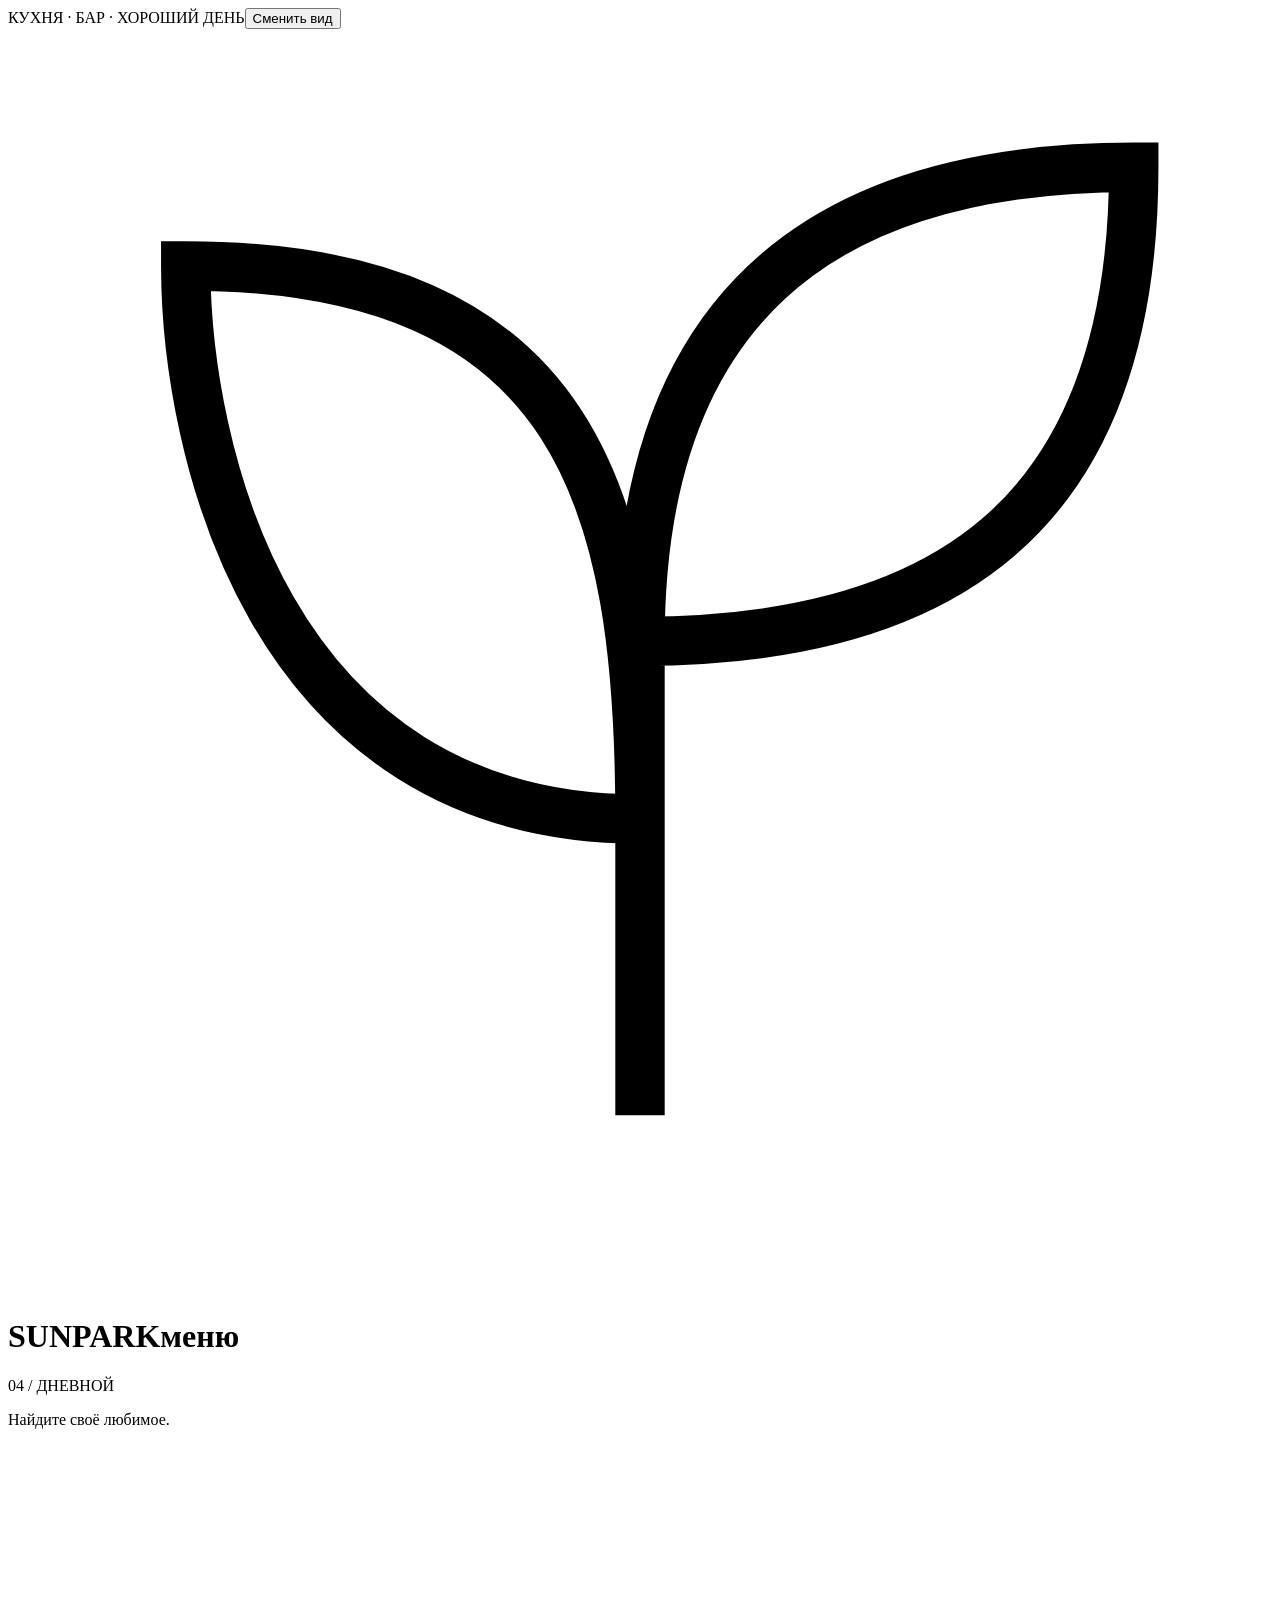
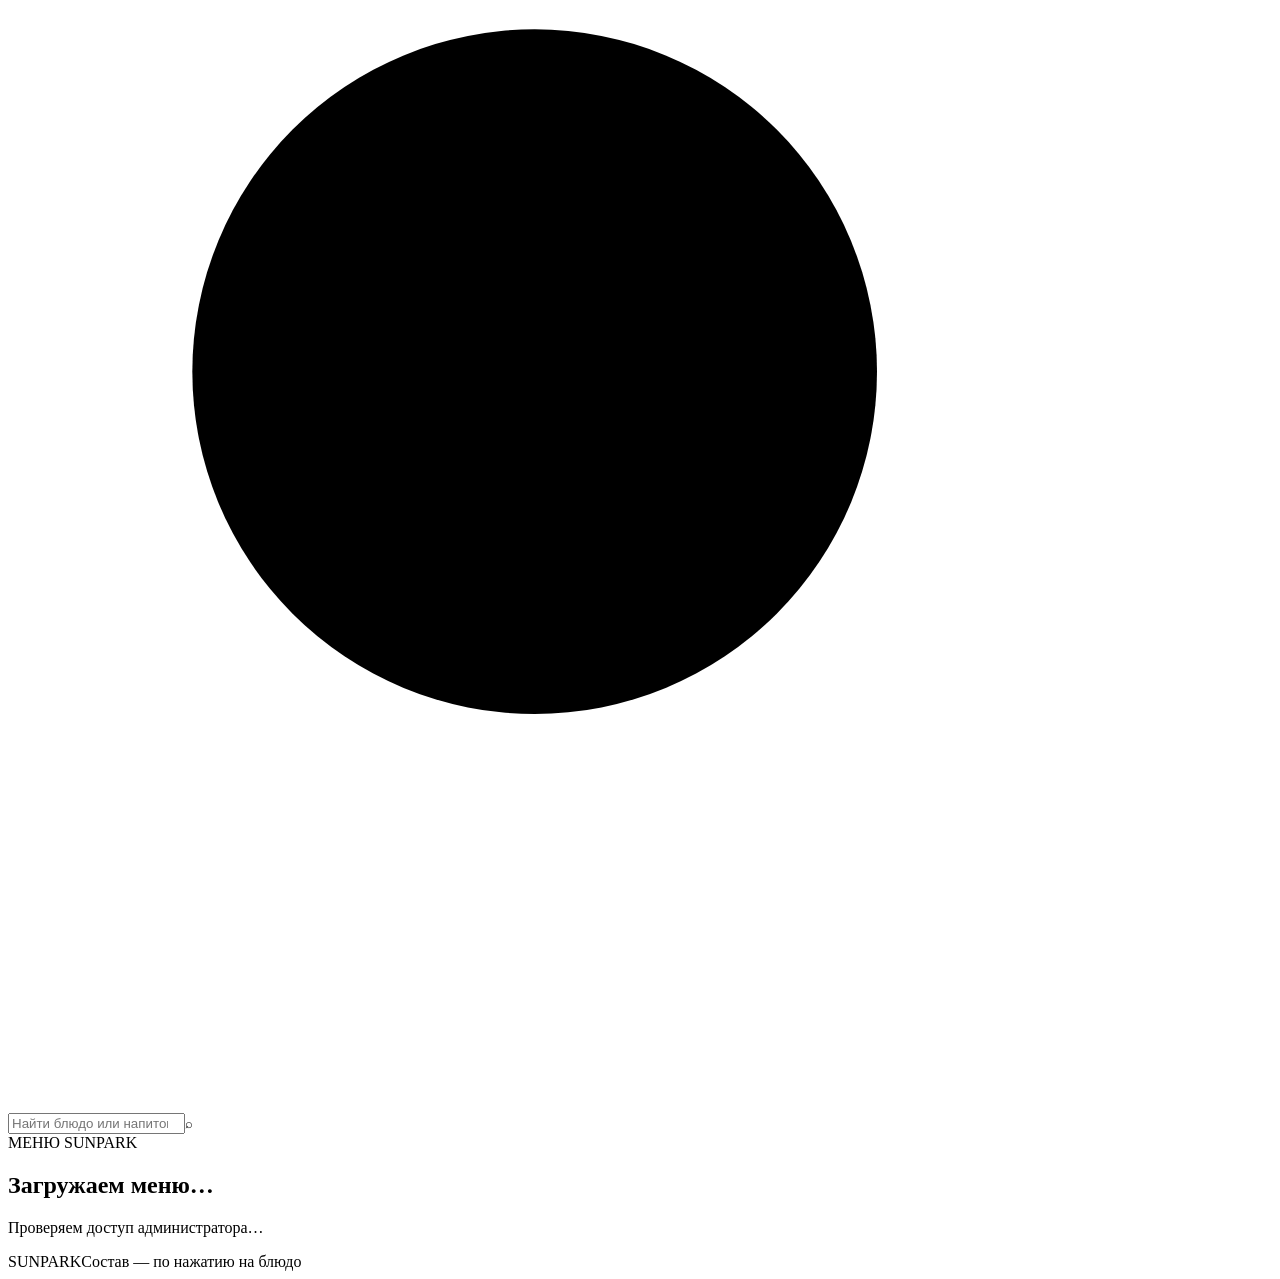
==== ui/menu_preview/index.html @ b5993f20 "Add five admin-only menu previews with Rich HTML and signed Mini Apps" ====
<!doctype html>
<html lang="ru">
<head>
  <meta charset="utf-8">
  <meta name="viewport" content="width=device-width,initial-scale=1,viewport-fit=cover">
  <meta name="color-scheme" content="light dark">
  <title>SUNPARK · Меню</title>
  <link rel="stylesheet" href="/menu-preview.css">
  <script src="https://telegram.org/js/telegram-web-app.js"></script>
  <script src="/menu-preview.js" defer></script>
</head>
<body>
  <div class="app">
    <header class="masthead">
      <div class="topline"><span class="eyebrow">КУХНЯ · БАР · ХОРОШИЙ ДЕНЬ</span><button id="theme-switch" class="theme-switch" aria-label="Сменить вариант оформления">Сменить вид</button></div>
      <div class="brand"><svg class="brand-symbol" viewBox="0 0 64 64" aria-hidden="true"><path d="M32 55V29M32 40C13 40 9 21 9 12c20 0 23 12 23 28Zm0-9C32 11 45 7 57 7c0 18-10 24-25 24Z" fill="none" stroke="currentColor" stroke-width="2.5"/></svg><h1>SUNPARK<span>меню</span></h1><span class="edition" id="edition">04 / ДНЕВНОЙ</span></div>
      <p class="intro" id="intro">Найдите своё любимое.</p>
      <label class="search"><svg viewBox="0 0 24 24" aria-hidden="true"><circle cx="10" cy="10" r="6.5"/><path d="m15 15 5 5"/></svg><input id="search" type="search" placeholder="Найти блюдо или напиток" autocomplete="off" aria-label="Поиск по меню"><kbd>⌕</kbd></label>
    </header>
    <nav id="groups" class="groups" aria-label="Части меню"></nav>
    <main>
      <nav id="categories" class="categories" aria-label="Разделы меню"></nav>
      <div class="section-heading"><div><span class="eyebrow" id="section-kicker">МЕНЮ SUNPARK</span><h2 id="section-title">Загружаем меню…</h2></div><span id="item-count" class="count"></span></div>
      <div id="status" class="status" role="status" aria-live="polite">Проверяем доступ администратора…</div>
      <div id="items" class="items"></div>
      <p id="category-footer" class="category-footer"></p>
    </main>
    <footer class="page-footer"><span>SUNPARK</span><span>Состав — по нажатию на блюдо</span></footer>
  </div>
  <dialog id="dish-dialog" aria-labelledby="dish-name">
    <button id="close-dialog" class="close-dialog" aria-label="Закрыть состав">×</button>
    <div class="sheet-handle" aria-hidden="true"></div>
    <span class="eyebrow" id="dish-section"></span>
    <h2 id="dish-name"></h2>
    <p class="dish-price" id="dish-price"></p>
    <div class="detail-rule"></div>
    <h3>Состав и подача</h3>
    <p id="dish-description" class="dish-description"></p>
    <p id="dish-footer" class="dish-footer"></p>
    <button id="back-to-menu" class="back-to-menu">Вернуться к меню</button>
  </dialog>
</body>
</html>
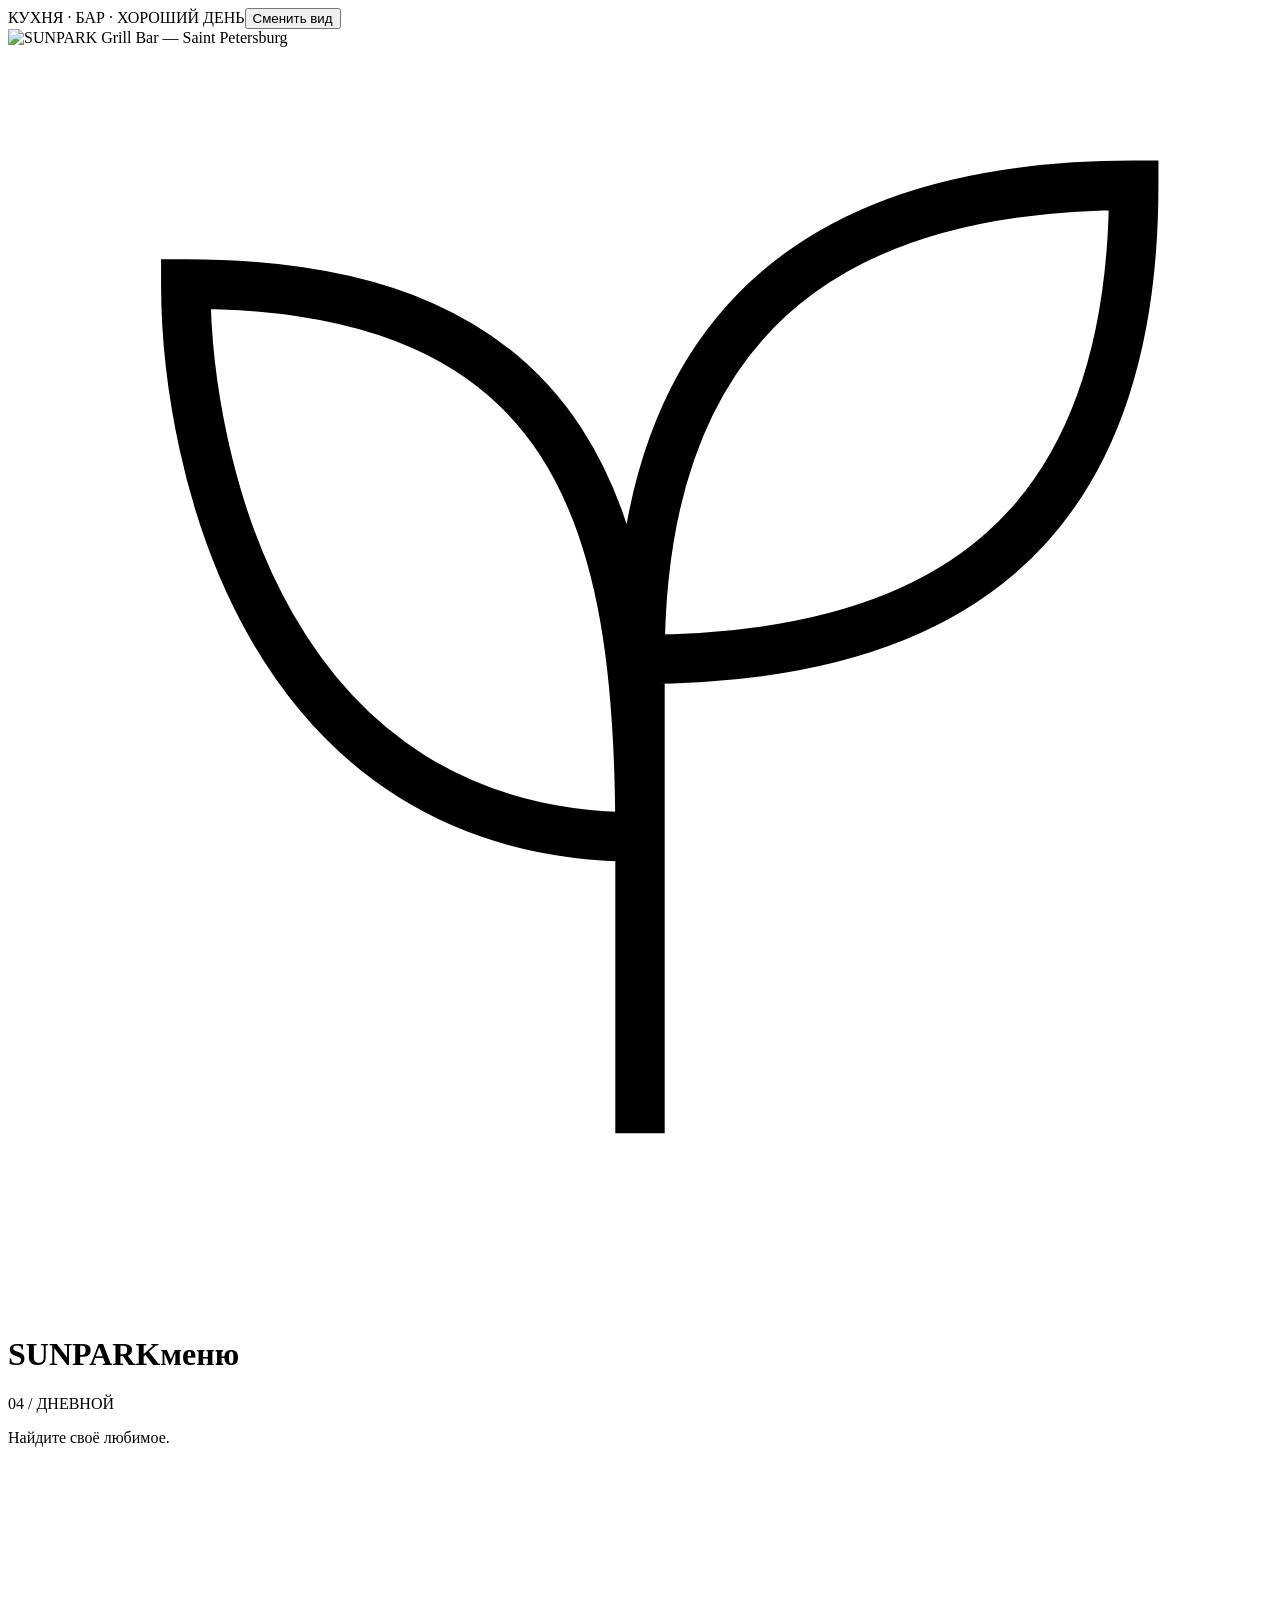
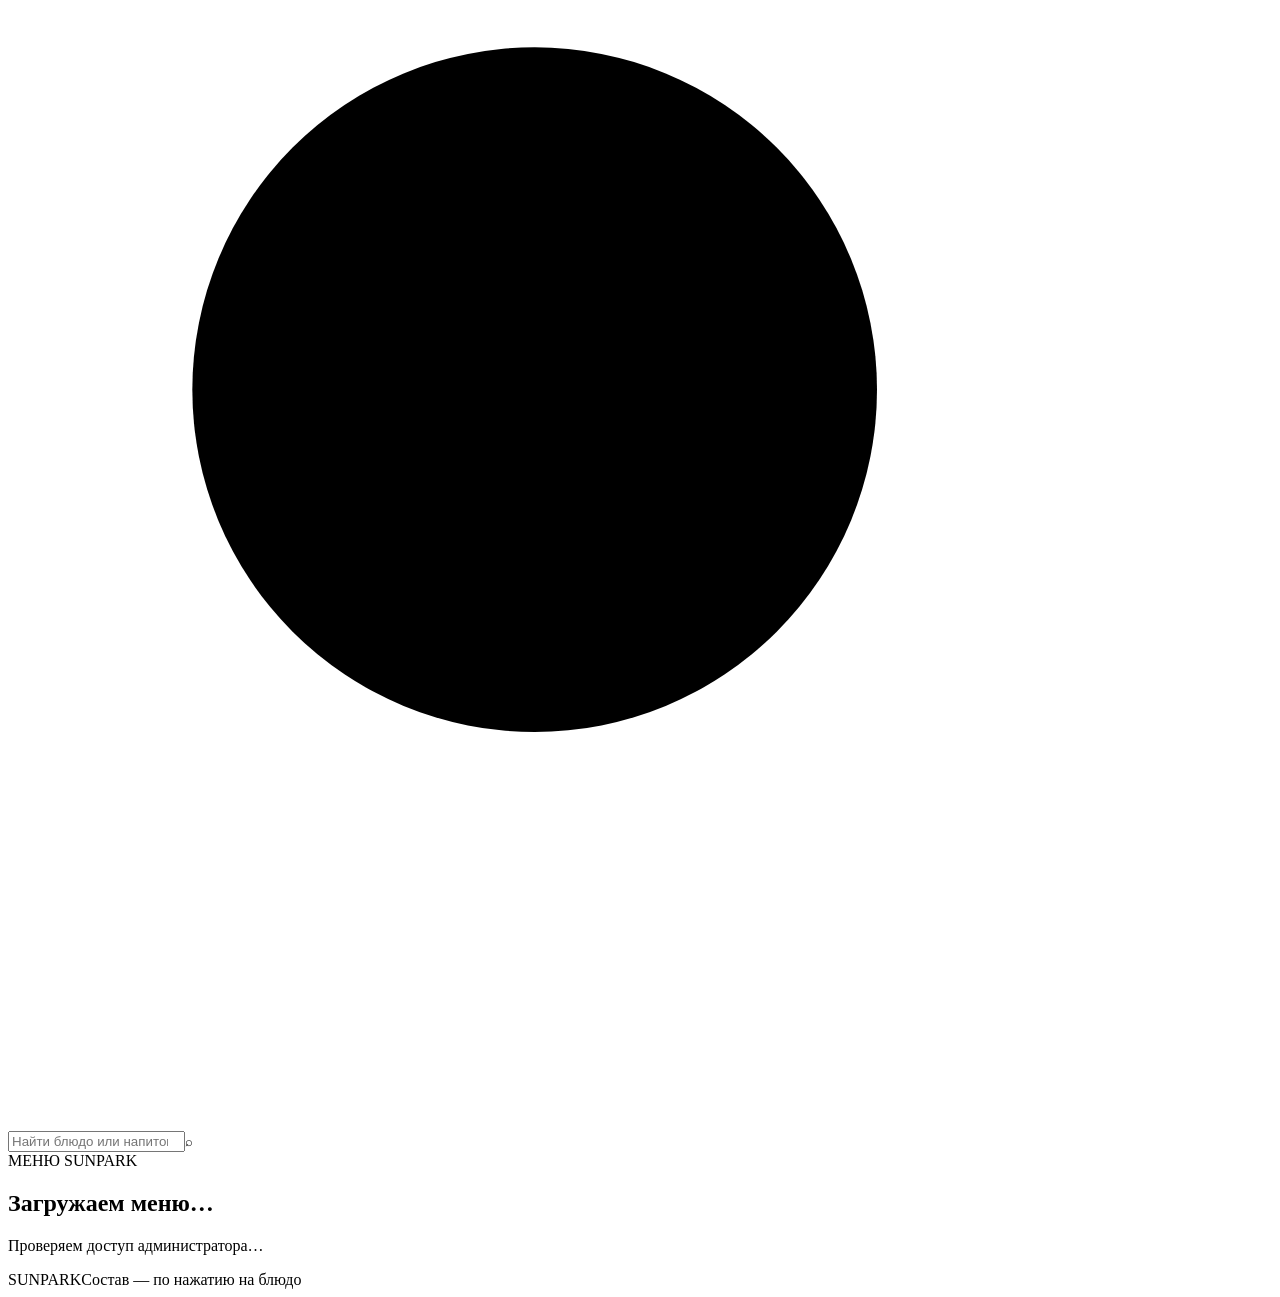
==== commit 633e0341: "Style the admin Mini App using SUNPARK's original printed menu artwork" ====
--- a/ui/menu_preview/index.html
+++ b/ui/menu_preview/index.html
@@ -13,7 +13,7 @@
   <div class="app">
     <header class="masthead">
       <div class="topline"><span class="eyebrow">КУХНЯ · БАР · ХОРОШИЙ ДЕНЬ</span><button id="theme-switch" class="theme-switch" aria-label="Сменить вариант оформления">Сменить вид</button></div>
-      <div class="brand"><svg class="brand-symbol" viewBox="0 0 64 64" aria-hidden="true"><path d="M32 55V29M32 40C13 40 9 21 9 12c20 0 23 12 23 28Zm0-9C32 11 45 7 57 7c0 18-10 24-25 24Z" fill="none" stroke="currentColor" stroke-width="2.5"/></svg><h1>SUNPARK<span>меню</span></h1><span class="edition" id="edition">04 / ДНЕВНОЙ</span></div>
+      <div class="brand"><img class="pdf-logo" id="pdf-logo" width="210" height="84" alt="SUNPARK Grill Bar — Saint Petersburg"><svg class="brand-symbol" viewBox="0 0 64 64" aria-hidden="true"><path d="M32 55V29M32 40C13 40 9 21 9 12c20 0 23 12 23 28Zm0-9C32 11 45 7 57 7c0 18-10 24-25 24Z" fill="none" stroke="currentColor" stroke-width="2.5"/></svg><h1>SUNPARK<span>меню</span></h1><span class="edition" id="edition">04 / ДНЕВНОЙ</span></div>
       <p class="intro" id="intro">Найдите своё любимое.</p>
       <label class="search"><svg viewBox="0 0 24 24" aria-hidden="true"><circle cx="10" cy="10" r="6.5"/><path d="m15 15 5 5"/></svg><input id="search" type="search" placeholder="Найти блюдо или напиток" autocomplete="off" aria-label="Поиск по меню"><kbd>⌕</kbd></label>
     </header>
@@ -41,3 +41,4 @@
   </dialog>
 </body>
 </html>
+
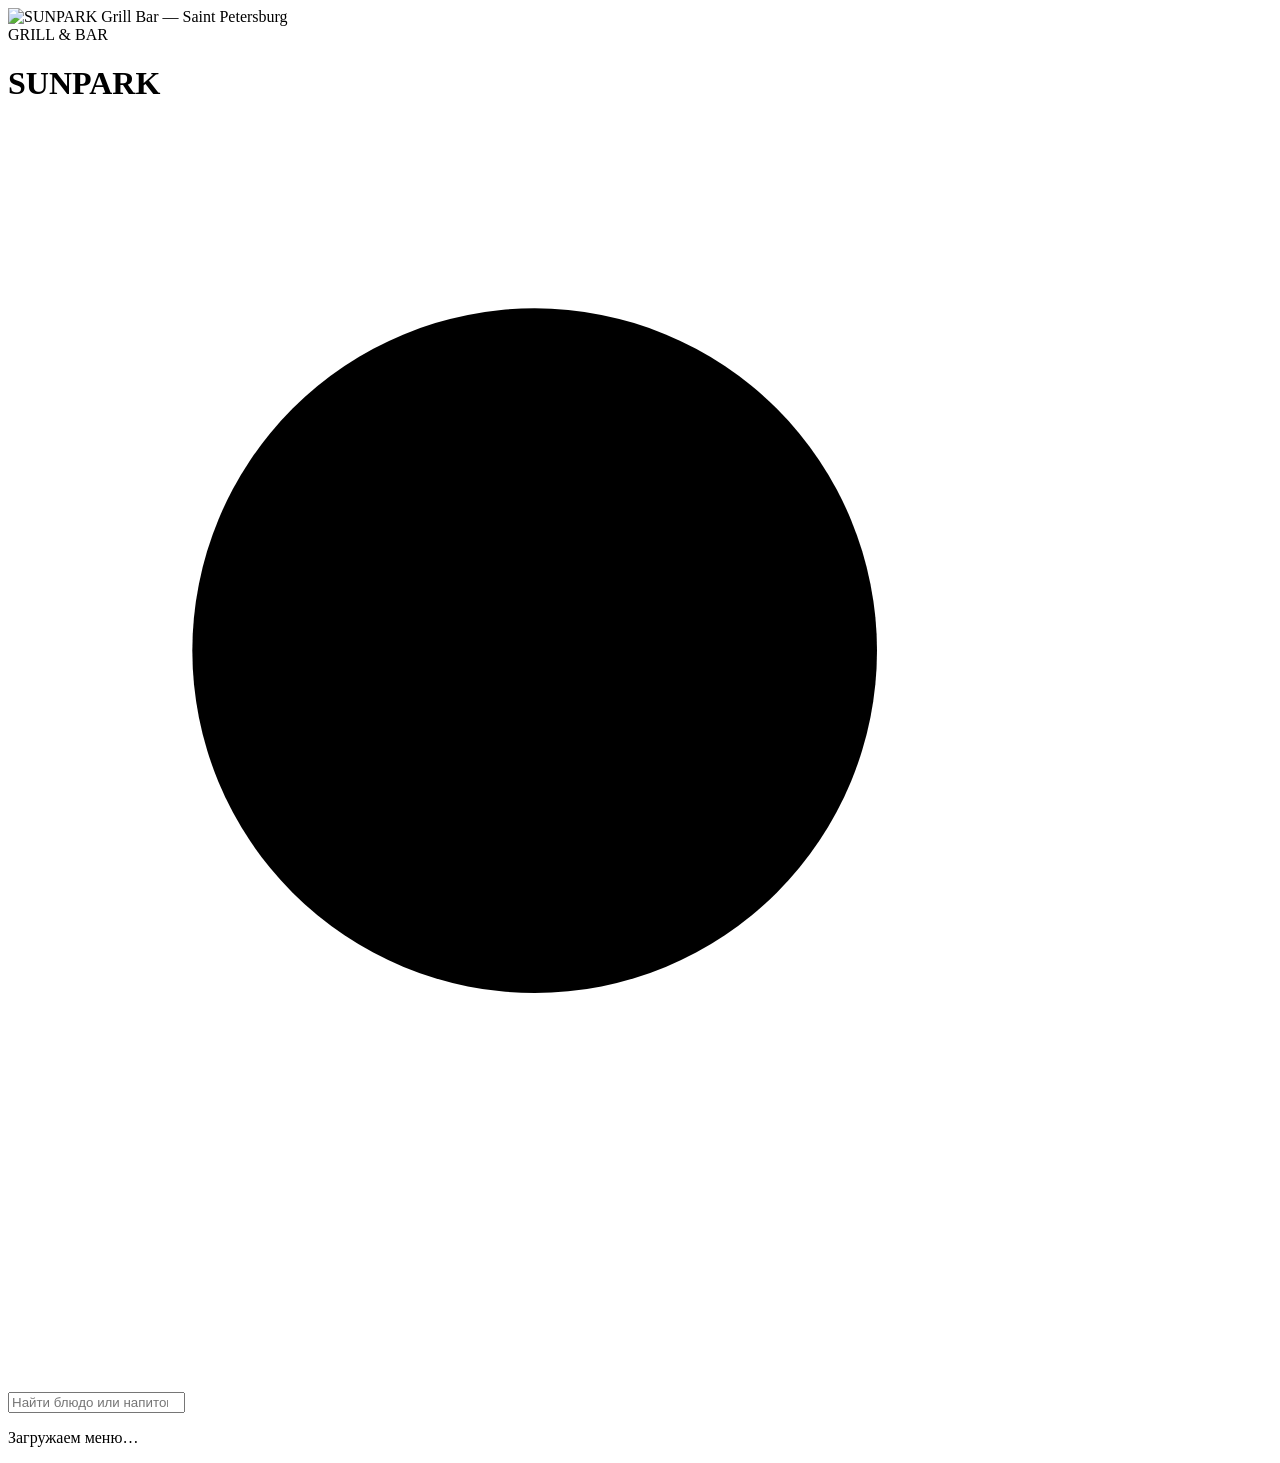
==== commit 6a87e2f6: "Make Mini App menu readable with large section navigation" ====
--- a/ui/menu_preview/index.html
+++ b/ui/menu_preview/index.html
@@ -10,35 +10,44 @@
   <script src="/menu-preview.js" defer></script>
 </head>
 <body>
-  <div class="app">
-    <header class="masthead">
-      <div class="topline"><span class="eyebrow">КУХНЯ · БАР · ХОРОШИЙ ДЕНЬ</span><button id="theme-switch" class="theme-switch" aria-label="Сменить вариант оформления">Сменить вид</button></div>
-      <div class="brand"><img class="pdf-logo" id="pdf-logo" width="210" height="84" alt="SUNPARK Grill Bar — Saint Petersburg"><svg class="brand-symbol" viewBox="0 0 64 64" aria-hidden="true"><path d="M32 55V29M32 40C13 40 9 21 9 12c20 0 23 12 23 28Zm0-9C32 11 45 7 57 7c0 18-10 24-25 24Z" fill="none" stroke="currentColor" stroke-width="2.5"/></svg><h1>SUNPARK<span>меню</span></h1><span class="edition" id="edition">04 / ДНЕВНОЙ</span></div>
-      <p class="intro" id="intro">Найдите своё любимое.</p>
-      <label class="search"><svg viewBox="0 0 24 24" aria-hidden="true"><circle cx="10" cy="10" r="6.5"/><path d="m15 15 5 5"/></svg><input id="search" type="search" placeholder="Найти блюдо или напиток" autocomplete="off" aria-label="Поиск по меню"><kbd>⌕</kbd></label>
+  <div class="menu-paper">
+    <header class="menu-header">
+      <div class="brand">
+        <img id="pdf-logo" class="pdf-logo" width="210" height="84" alt="SUNPARK Grill Bar — Saint Petersburg">
+        <div class="night-brand"><span>GRILL &amp; BAR</span><h1>SUNPARK</h1></div>
+      </div>
+      <label class="search">
+        <svg viewBox="0 0 24 24" aria-hidden="true"><circle cx="10" cy="10" r="6.5"/><path d="m15 15 5 5"/></svg>
+        <input id="search" type="search" placeholder="Найти блюдо или напиток" autocomplete="off" aria-label="Поиск по всему меню">
+      </label>
     </header>
-    <nav id="groups" class="groups" aria-label="Части меню"></nav>
     <main>
-      <nav id="categories" class="categories" aria-label="Разделы меню"></nav>
-      <div class="section-heading"><div><span class="eyebrow" id="section-kicker">МЕНЮ SUNPARK</span><h2 id="section-title">Загружаем меню…</h2></div><span id="item-count" class="count"></span></div>
-      <div id="status" class="status" role="status" aria-live="polite">Проверяем доступ администратора…</div>
-      <div id="items" class="items"></div>
-      <p id="category-footer" class="category-footer"></p>
+      <p id="status" class="status" role="status" aria-live="polite">Загружаем меню…</p>
+      <section id="menu-hub" aria-labelledby="hub-title" hidden>
+        <h2 id="hub-title" class="ruled-title"><span>Наше меню</span></h2>
+        <nav id="groups" class="group-tabs" aria-label="Части меню"></nav>
+        <p class="navigation-hint">Выберите раздел</p>
+        <nav id="categories" class="category-grid" aria-label="Разделы меню"></nav>
+      </section>
+      <section id="catalog-view" aria-labelledby="section-title" hidden>
+        <button id="back-to-sections" class="back-link" type="button"><svg viewBox="0 0 24 24" aria-hidden="true"><path d="m14 6-6 6 6 6M8 12h13"/></svg>К разделам меню</button>
+        <h2 id="section-title" class="ruled-title"><span>Меню</span></h2>
+        <p id="catalog-hint" class="catalog-hint">Нажмите на блюдо, чтобы посмотреть состав</p>
+        <div id="items" class="items"></div>
+        <p id="category-footer" class="category-footer"></p>
+      </section>
     </main>
-    <footer class="page-footer"><span>SUNPARK</span><span>Состав — по нажатию на блюдо</span></footer>
   </div>
   <dialog id="dish-dialog" aria-labelledby="dish-name">
-    <button id="close-dialog" class="close-dialog" aria-label="Закрыть состав">×</button>
-    <div class="sheet-handle" aria-hidden="true"></div>
-    <span class="eyebrow" id="dish-section"></span>
+    <button id="close-dialog" class="close-dialog" type="button" aria-label="Закрыть состав"><svg viewBox="0 0 24 24" aria-hidden="true"><path d="m6 6 12 12M18 6 6 18"/></svg></button>
+    <p id="dish-section" class="dish-section"></p>
     <h2 id="dish-name"></h2>
-    <p class="dish-price" id="dish-price"></p>
+    <p id="dish-price" class="dish-price"></p>
     <div class="detail-rule"></div>
     <h3>Состав и подача</h3>
     <p id="dish-description" class="dish-description"></p>
     <p id="dish-footer" class="dish-footer"></p>
-    <button id="back-to-menu" class="back-to-menu">Вернуться к меню</button>
+    <button id="back-to-menu" class="primary-button" type="button">Вернуться к меню</button>
   </dialog>
 </body>
 </html>
-
